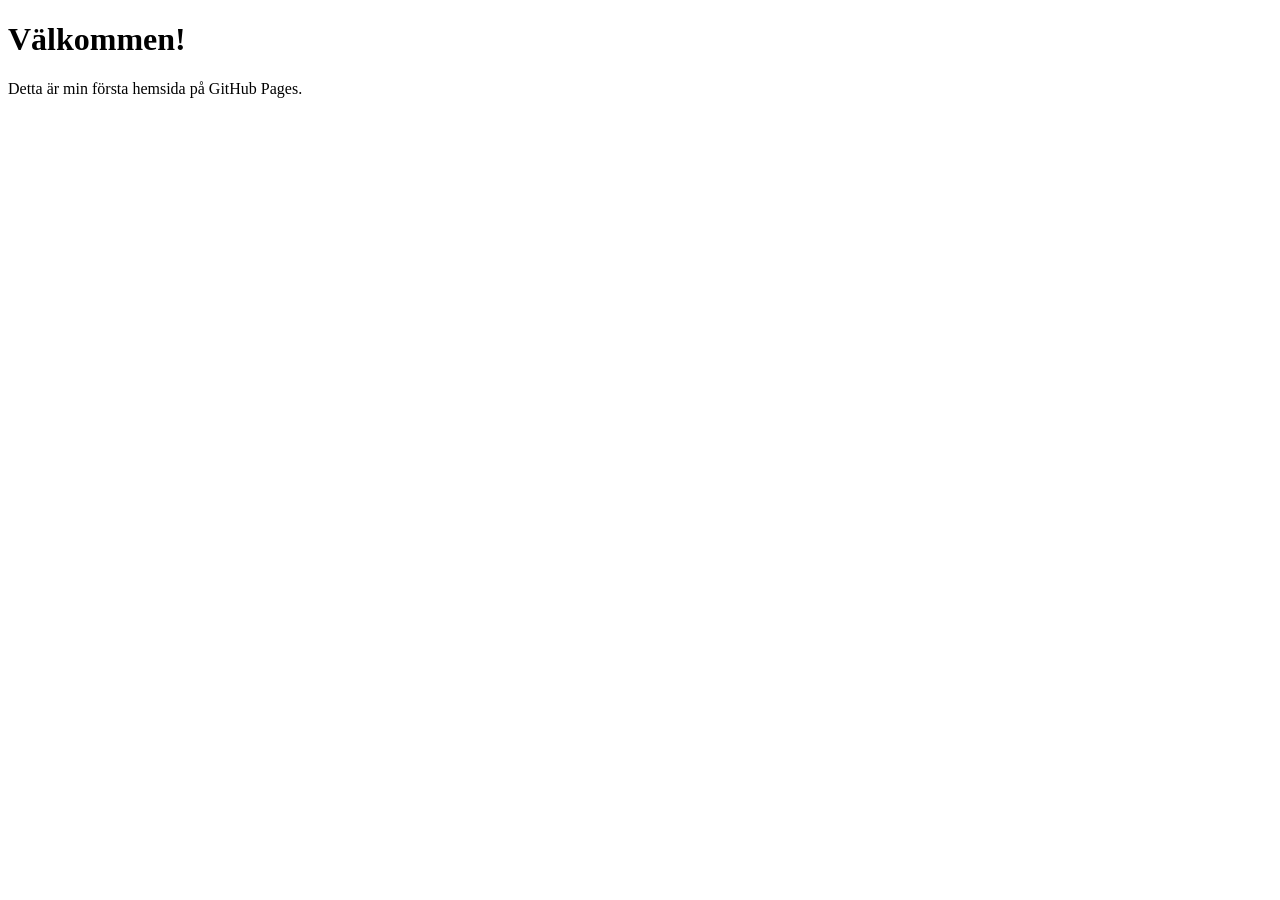
==== index.html @ ddc05e87 "Create index.html" ====
<!DOCTYPE html>
<html lang="sv">
<head>
    <meta charset="UTF-8">
    <title>Min hemsida</title>
</head>
<body>
    <h1>Välkommen!</h1>
    <p>Detta är min första hemsida på GitHub Pages.</p>
</body>
</html>
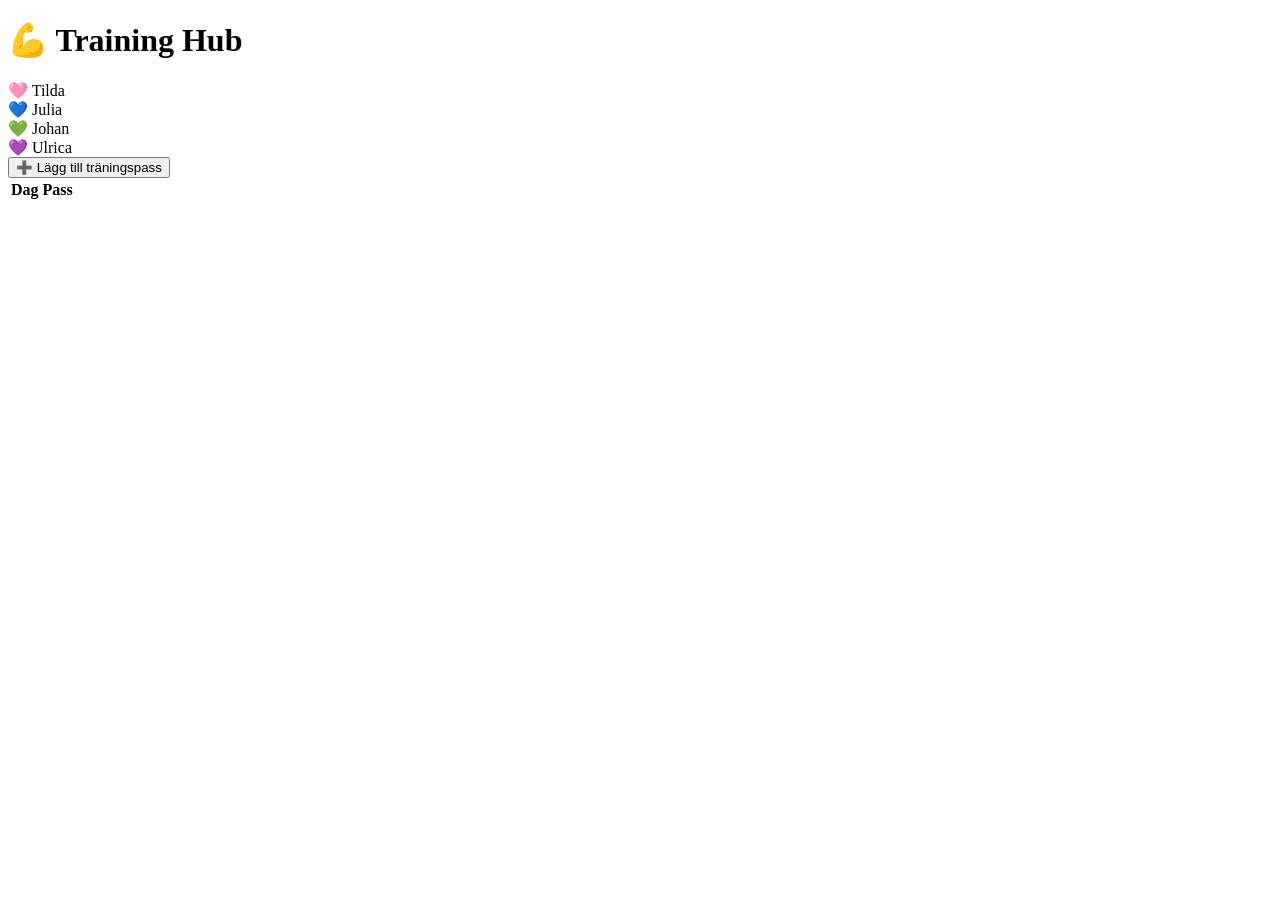
==== commit d3e85212: "Add files via upload" ====
--- a/index.html
+++ b/index.html
@@ -1,11 +1 @@
-<!DOCTYPE html>
-<html lang="sv">
-<head>
-    <meta charset="UTF-8">
-    <title>Min hemsida</title>
-</head>
-<body>
-    <h1>Välkommen!</h1>
-    <p>Detta är min första hemsida på GitHub Pages.</p>
-</body>
-</html>
+<!doctype html><html lang='sv'><head><meta charset='utf-8'><meta name='viewport' content='width=device-width,initial-scale=1'><title>Training Hub</title><link rel='stylesheet' href='style.css'></head><body><header><h1>💪 Training Hub</h1></header><section class='profiles'><div class='card tilda'>🩷 Tilda</div><div class='card julia'>💙 Julia</div><div class='card johan'>💚 Johan</div><div class='card ulrica'>💜 Ulrica</div></section><button id='add'>➕ Lägg till träningspass</button><table><thead><tr><th>Dag</th><th>Pass</th></tr></thead><tbody id='cal'></tbody></table><dialog id='dlg'><h3>Nytt pass</h3><select id='person'><option>Tilda</option><option>Julia</option><option>Johan</option><option>Ulrica</option></select><select id='day'><option>Måndag</option><option>Tisdag</option><option>Onsdag</option><option>Torsdag</option><option>Fredag</option><option>Lördag</option><option>Söndag</option></select><input id='act' placeholder='Träning'><button id='save'>Spara</button><button onclick='dlg.close()'>Stäng</button></dialog><script src='script.js'></script></body></html>
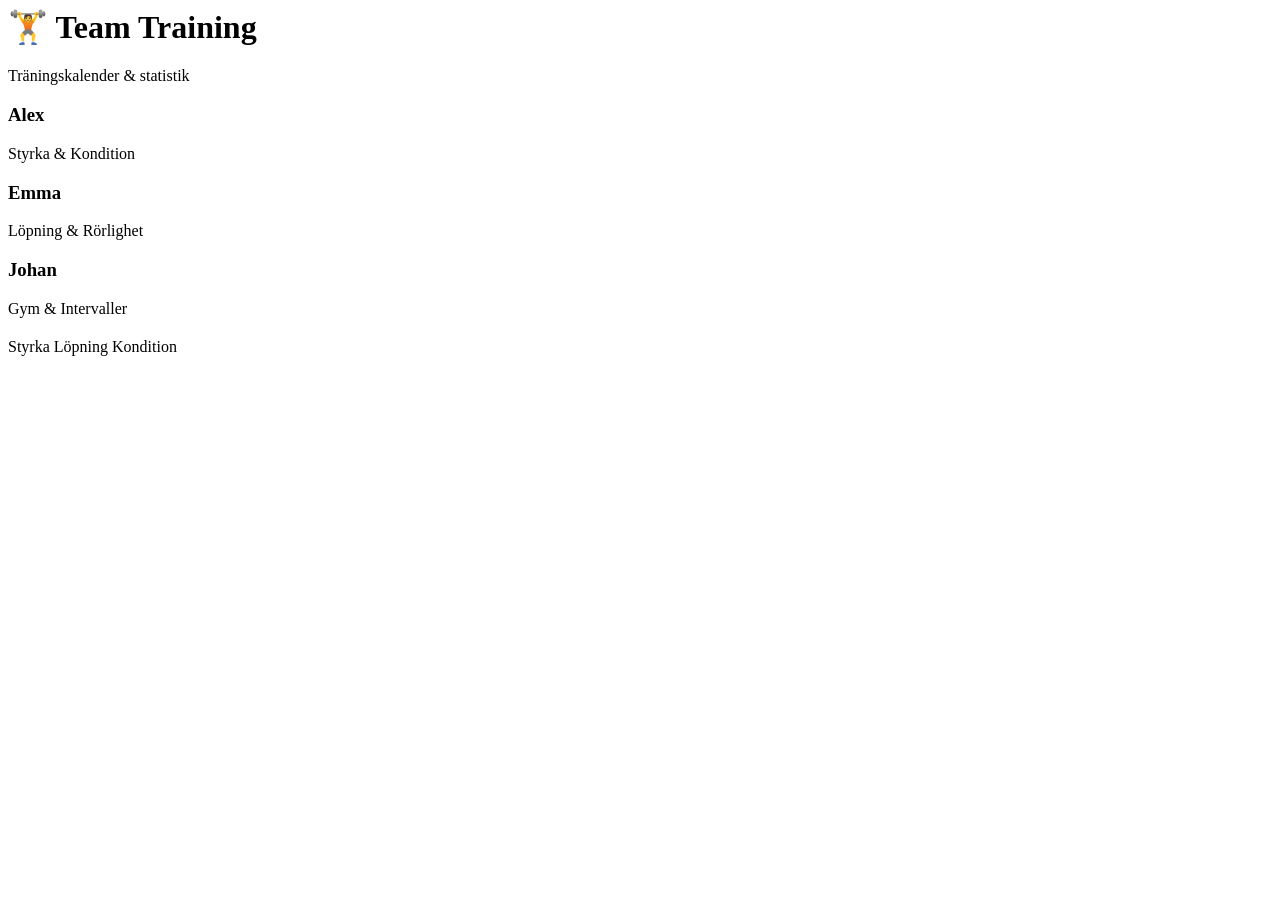
==== commit 4e145a65: "Create index.html" ====
--- a/index.html
+++ b/index.html
@@ -1 +1,52 @@
-<!doctype html><html lang='sv'><head><meta charset='utf-8'><meta name='viewport' content='width=device-width,initial-scale=1'><title>Training Hub</title><link rel='stylesheet' href='style.css'></head><body><header><h1>💪 Training Hub</h1></header><section class='profiles'><div class='card tilda'>🩷 Tilda</div><div class='card julia'>💙 Julia</div><div class='card johan'>💚 Johan</div><div class='card ulrica'>💜 Ulrica</div></section><button id='add'>➕ Lägg till träningspass</button><table><thead><tr><th>Dag</th><th>Pass</th></tr></thead><tbody id='cal'></tbody></table><dialog id='dlg'><h3>Nytt pass</h3><select id='person'><option>Tilda</option><option>Julia</option><option>Johan</option><option>Ulrica</option></select><select id='day'><option>Måndag</option><option>Tisdag</option><option>Onsdag</option><option>Torsdag</option><option>Fredag</option><option>Lördag</option><option>Söndag</option></select><input id='act' placeholder='Träning'><button id='save'>Spara</button><button onclick='dlg.close()'>Stäng</button></dialog><script src='script.js'></script></body></html>+<head>
+<meta charset="UTF-8">
+<meta name="viewport" content="width=device-width, initial-scale=1.0">
+<title>Team Training</title>
+<link rel="stylesheet" href="style.css">
+</head>
+
+<body>
+
+<header>
+    <h1>🏋️ Team Training</h1>
+    <p>Träningskalender & statistik</p>
+</header>
+
+<section class="profiles">
+    <div class="profile">
+        <h3>Alex</h3>
+        <p>Styrka & Kondition</p>
+    </div>
+
+    <div class="profile">
+        <h3>Emma</h3>
+        <p>Löpning & Rörlighet</p>
+    </div>
+
+    <div class="profile">
+        <h3>Johan</h3>
+        <p>Gym & Intervaller</p>
+    </div>
+</section>
+
+
+<section class="calendar-container">
+
+<h2 id="month"></h2>
+
+<div class="calendar" id="calendar"></div>
+
+</section>
+
+
+<div class="legend">
+    <span class="strength"></span> Styrka
+    <span class="run"></span> Löpning
+    <span class="cardio"></span> Kondition
+</div>
+
+
+<script src="script.js"></script>
+
+</body>
+</html>
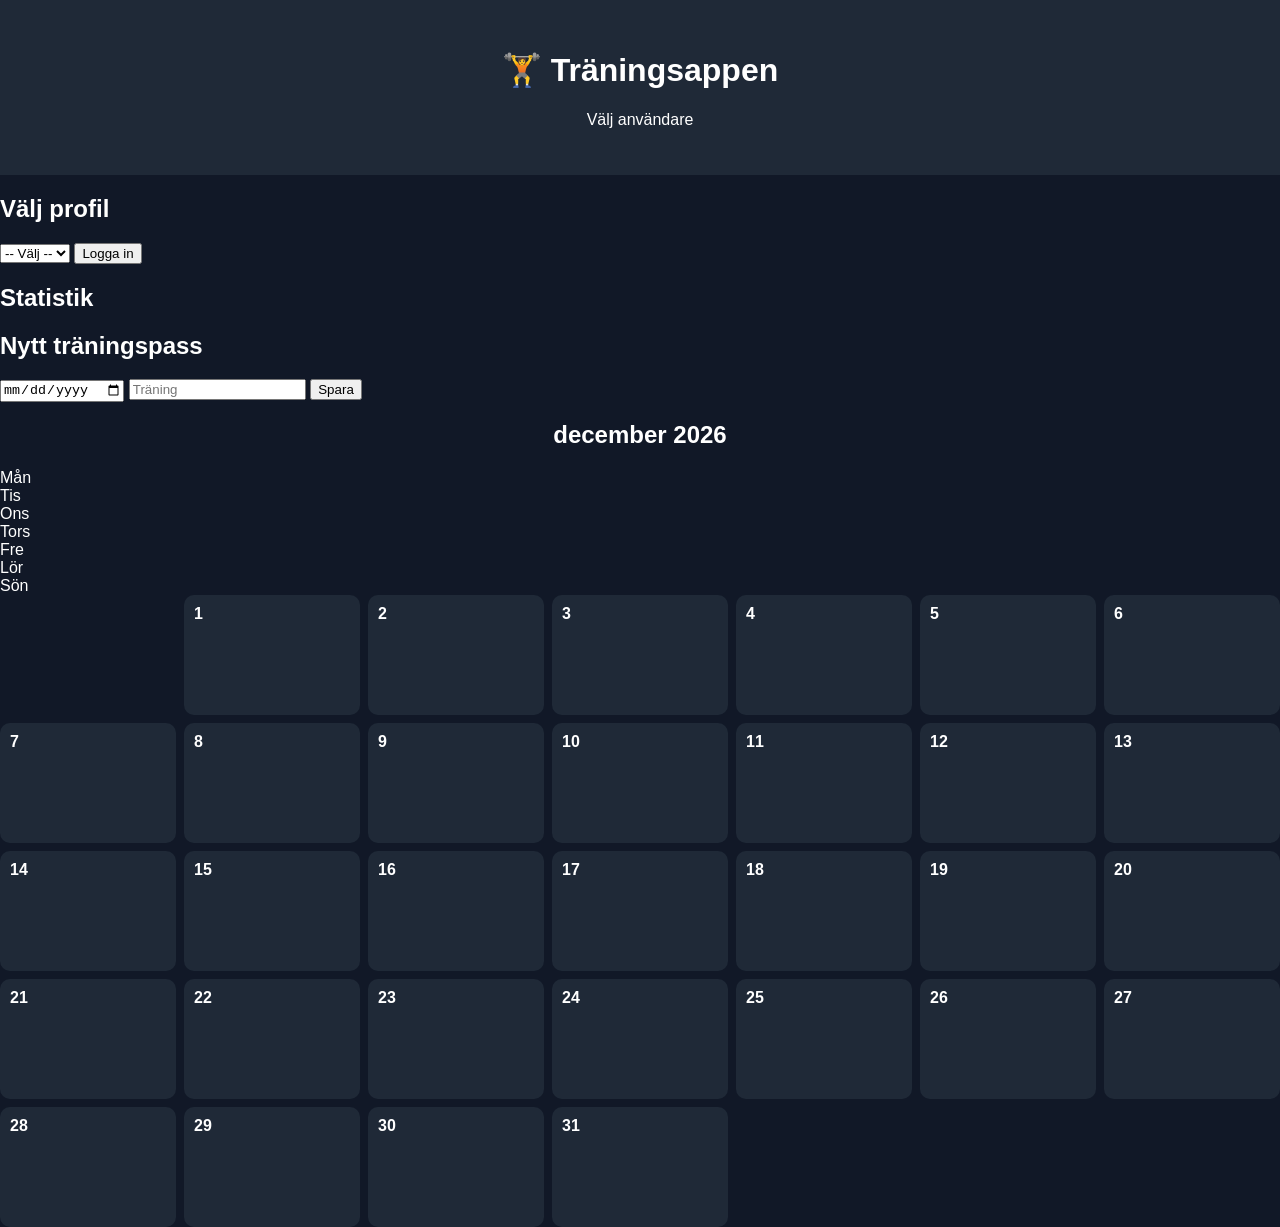
==== commit d60e91e6: "Update index.html" ====
--- a/index.html
+++ b/index.html
@@ -1,52 +1,131 @@
+<!DOCTYPE html>
+<html lang="sv">
+
 <head>
 <meta charset="UTF-8">
 <meta name="viewport" content="width=device-width, initial-scale=1.0">
-<title>Team Training</title>
+
+<title>Träningsappen</title>
+
 <link rel="stylesheet" href="style.css">
+
 </head>
+
 
 <body>
 
+
 <header>
-    <h1>🏋️ Team Training</h1>
-    <p>Träningskalender & statistik</p>
+
+<h1>🏋️ Träningsappen</h1>
+
+<p id="welcome">
+Välj användare
+</p>
+
 </header>
 
-<section class="profiles">
-    <div class="profile">
-        <h3>Alex</h3>
-        <p>Styrka & Kondition</p>
-    </div>
-
-    <div class="profile">
-        <h3>Emma</h3>
-        <p>Löpning & Rörlighet</p>
-    </div>
-
-    <div class="profile">
-        <h3>Johan</h3>
-        <p>Gym & Intervaller</p>
-    </div>
-</section>
 
 
-<section class="calendar-container">
+<section class="login">
 
-<h2 id="month"></h2>
+<h2>Välj profil</h2>
 
-<div class="calendar" id="calendar"></div>
+<select id="userSelect">
+
+<option value="">-- Välj --</option>
+<option>Johan</option>
+<option>Tilda</option>
+<option>Julia</option>
+<option>Ulrika</option>
+
+</select>
+
+
+<button onclick="login()">
+Logga in
+</button>
+
 
 </section>
 
 
-<div class="legend">
-    <span class="strength"></span> Styrka
-    <span class="run"></span> Löpning
-    <span class="cardio"></span> Kondition
+
+
+
+<section id="app" class="hidden">
+
+
+<div class="stats">
+
+<h2>Statistik</h2>
+
+<p id="total"></p>
+<p id="monthTotal"></p>
+<p id="last"></p>
+
 </div>
+
+
+
+
+
+<div class="add">
+
+
+<h2>Nytt träningspass</h2>
+
+
+<input 
+id="date"
+type="date">
+
+
+<input 
+id="training"
+placeholder="Träning">
+
+
+<button onclick="addTraining()">
+Spara
+</button>
+
+
+</div>
+
+
+
+
+
+<div class="calendarBox">
+
+<h2 id="month"></h2>
+
+
+<div class="week">
+
+<div>Mån</div>
+<div>Tis</div>
+<div>Ons</div>
+<div>Tors</div>
+<div>Fre</div>
+<div>Lör</div>
+<div>Sön</div>
+
+</div>
+
+
+<div id="calendar" class="calendar"></div>
+
+
+</div>
+
+
+</section>
 
 
 <script src="script.js"></script>
 
 </body>
+
 </html>
--- a/style.css
+++ b/style.css
@@ -0,0 +1,101 @@
+body {
+    margin:0;
+    font-family:Arial, sans-serif;
+    background:#111827;
+    color:white;
+}
+
+
+header {
+    text-align:center;
+    padding:30px;
+    background:#1f2937;
+}
+
+
+.profiles {
+    display:flex;
+    gap:20px;
+    justify-content:center;
+    padding:25px;
+    flex-wrap:wrap;
+}
+
+
+.profile {
+    background:#374151;
+    padding:20px;
+    border-radius:15px;
+    width:200px;
+    text-align:center;
+}
+
+
+.calendar-container {
+    max-width:900px;
+    margin:auto;
+    padding:20px;
+}
+
+
+#month {
+    text-align:center;
+}
+
+
+.calendar {
+    display:grid;
+    grid-template-columns:repeat(7,1fr);
+    gap:8px;
+}
+
+
+.day {
+    min-height:100px;
+    background:#1f2937;
+    border-radius:10px;
+    padding:10px;
+}
+
+
+.day h4 {
+    margin:0;
+}
+
+
+.training {
+    margin-top:8px;
+    padding:6px;
+    border-radius:8px;
+    font-size:13px;
+}
+
+
+.strength {
+    background:#2563eb;
+}
+
+
+.run {
+    background:#16a34a;
+}
+
+
+.cardio {
+    background:#dc2626;
+}
+
+
+.legend {
+    text-align:center;
+    margin:30px;
+}
+
+
+.legend span {
+    display:inline-block;
+    width:15px;
+    height:15px;
+    border-radius:50%;
+    margin:0 5px;
+}
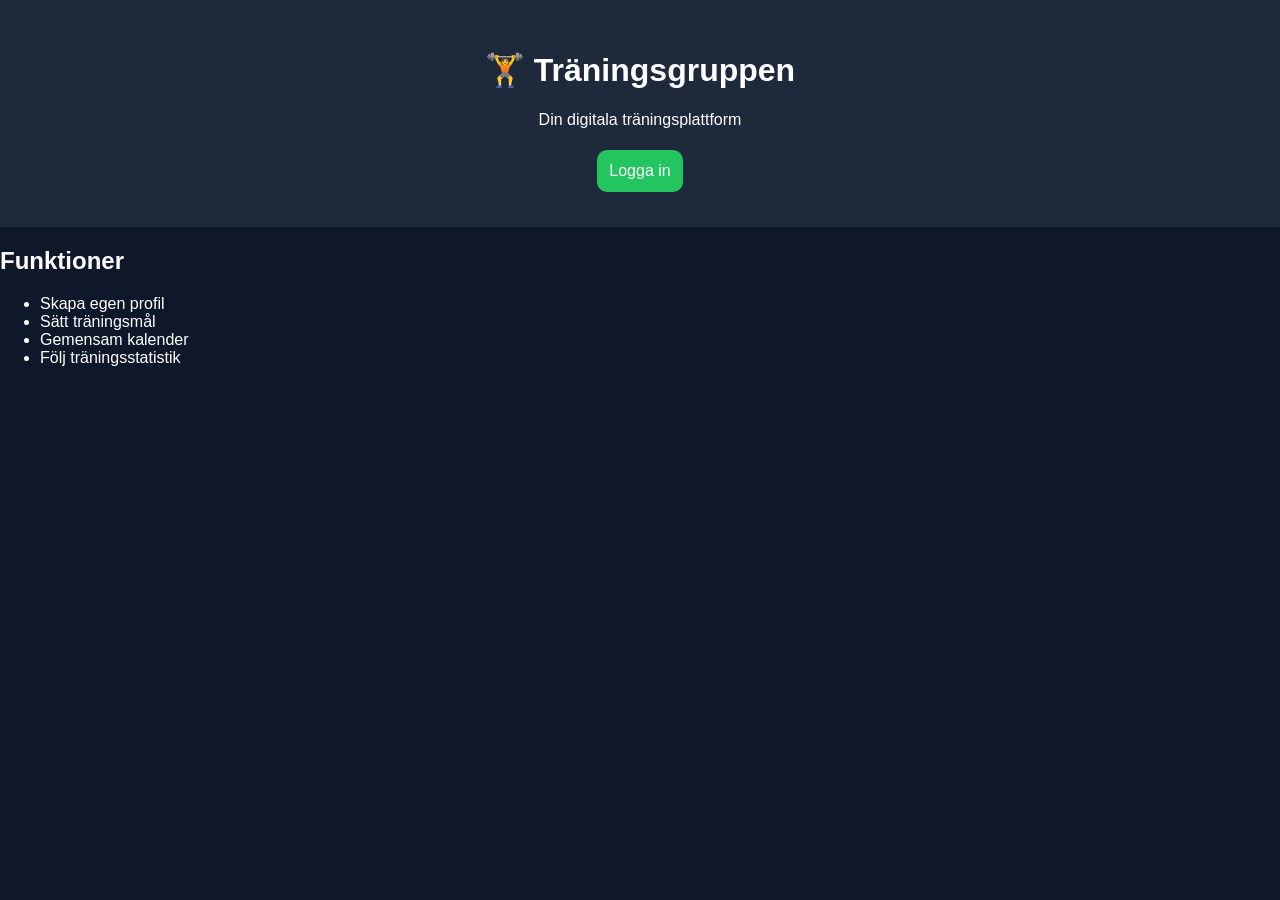
==== commit 2d92e152: "Update index.html" ====
--- a/index.html
+++ b/index.html
@@ -2,10 +2,12 @@
 <html lang="sv">
 
 <head>
+
 <meta charset="UTF-8">
-<meta name="viewport" content="width=device-width, initial-scale=1.0">
 
-<title>Träningsappen</title>
+<meta name="viewport" content="width=device-width,initial-scale=1">
+
+<title>Träningsgruppen</title>
 
 <link rel="stylesheet" href="style.css">
 
@@ -17,115 +19,39 @@
 
 <header>
 
-<h1>🏋️ Träningsappen</h1>
+<h1>🏋️ Träningsgruppen</h1>
 
-<p id="welcome">
-Välj användare
-</p>
+<p>Din digitala träningsplattform</p>
+
+<a href="login.html">
+<button>Logga in</button>
+</a>
+
 
 </header>
 
 
 
-<section class="login">
+<section class="card">
 
-<h2>Välj profil</h2>
+<h2>Funktioner</h2>
 
-<select id="userSelect">
+<ul>
 
-<option value="">-- Välj --</option>
-<option>Johan</option>
-<option>Tilda</option>
-<option>Julia</option>
-<option>Ulrika</option>
+<li>Skapa egen profil</li>
 
-</select>
+<li>Sätt träningsmål</li>
 
+<li>Gemensam kalender</li>
 
-<button onclick="login()">
-Logga in
-</button>
+<li>Följ träningsstatistik</li>
+
+</ul>
 
 
 </section>
 
 
-
-
-
-<section id="app" class="hidden">
-
-
-<div class="stats">
-
-<h2>Statistik</h2>
-
-<p id="total"></p>
-<p id="monthTotal"></p>
-<p id="last"></p>
-
-</div>
-
-
-
-
-
-<div class="add">
-
-
-<h2>Nytt träningspass</h2>
-
-
-<input 
-id="date"
-type="date">
-
-
-<input 
-id="training"
-placeholder="Träning">
-
-
-<button onclick="addTraining()">
-Spara
-</button>
-
-
-</div>
-
-
-
-
-
-<div class="calendarBox">
-
-<h2 id="month"></h2>
-
-
-<div class="week">
-
-<div>Mån</div>
-<div>Tis</div>
-<div>Ons</div>
-<div>Tors</div>
-<div>Fre</div>
-<div>Lör</div>
-<div>Sön</div>
-
-</div>
-
-
-<div id="calendar" class="calendar"></div>
-
-
-</div>
-
-
-</section>
-
-
-<script src="script.js"></script>
-
 </body>
 
 </html>
--- a/style.css
+++ b/style.css
@@ -1,101 +1,153 @@
-body {
-    margin:0;
-    font-family:Arial, sans-serif;
-    background:#111827;
-    color:white;
+body{
+
+margin:0;
+font-family:Arial;
+background:#0f172a;
+color:white;
+
 }
 
 
-header {
-    text-align:center;
-    padding:30px;
-    background:#1f2937;
+header{
+
+text-align:center;
+padding:30px;
+background:#1e293b;
+
 }
 
 
-.profiles {
-    display:flex;
-    gap:20px;
-    justify-content:center;
-    padding:25px;
-    flex-wrap:wrap;
+
+.login,
+.add,
+.stats,
+.calendarBox{
+
+max-width:900px;
+margin:20px auto;
+padding:20px;
+background:#1e293b;
+border-radius:20px;
+
 }
 
 
-.profile {
-    background:#374151;
-    padding:20px;
-    border-radius:15px;
-    width:200px;
-    text-align:center;
+
+input,
+select,
+button{
+
+padding:12px;
+border-radius:10px;
+border:none;
+margin:5px;
+font-size:16px;
+
 }
 
 
-.calendar-container {
-    max-width:900px;
-    margin:auto;
-    padding:20px;
+button{
+
+background:#22c55e;
+color:white;
+cursor:pointer;
+
 }
 
 
-#month {
-    text-align:center;
+
+.hidden{
+
+display:none;
+
 }
 
 
-.calendar {
-    display:grid;
-    grid-template-columns:repeat(7,1fr);
-    gap:8px;
+
+.week,
+.calendar{
+
+display:grid;
+grid-template-columns:repeat(7,1fr);
+gap:8px;
+
 }
 
 
-.day {
-    min-height:100px;
-    background:#1f2937;
-    border-radius:10px;
-    padding:10px;
+
+.week div{
+
+text-align:center;
+
 }
 
 
-.day h4 {
-    margin:0;
+
+.day{
+
+background:#334155;
+min-height:120px;
+padding:10px;
+border-radius:10px;
+
 }
 
 
-.training {
-    margin-top:8px;
-    padding:6px;
-    border-radius:8px;
-    font-size:13px;
+
+.event{
+
+padding:8px;
+margin-top:8px;
+border-radius:8px;
+font-size:13px;
+
 }
 
 
-.strength {
-    background:#2563eb;
+
+.Johan{
+
+background:#2563eb;
+
 }
 
 
-.run {
-    background:#16a34a;
+.Tilda{
+
+background:#db2777;
+
 }
 
 
-.cardio {
-    background:#dc2626;
+.Julia{
+
+background:#16a34a;
+
 }
 
 
-.legend {
-    text-align:center;
-    margin:30px;
+.Ulrika{
+
+background:#9333ea;
+
 }
 
 
-.legend span {
-    display:inline-block;
-    width:15px;
-    height:15px;
-    border-radius:50%;
-    margin:0 5px;
+
+@media(max-width:600px){
+
+.calendar{
+
+grid-template-columns:repeat(7,1fr);
+
 }
+
+
+.day{
+
+min-height:80px;
+font-size:12px;
+
+}
+
+}
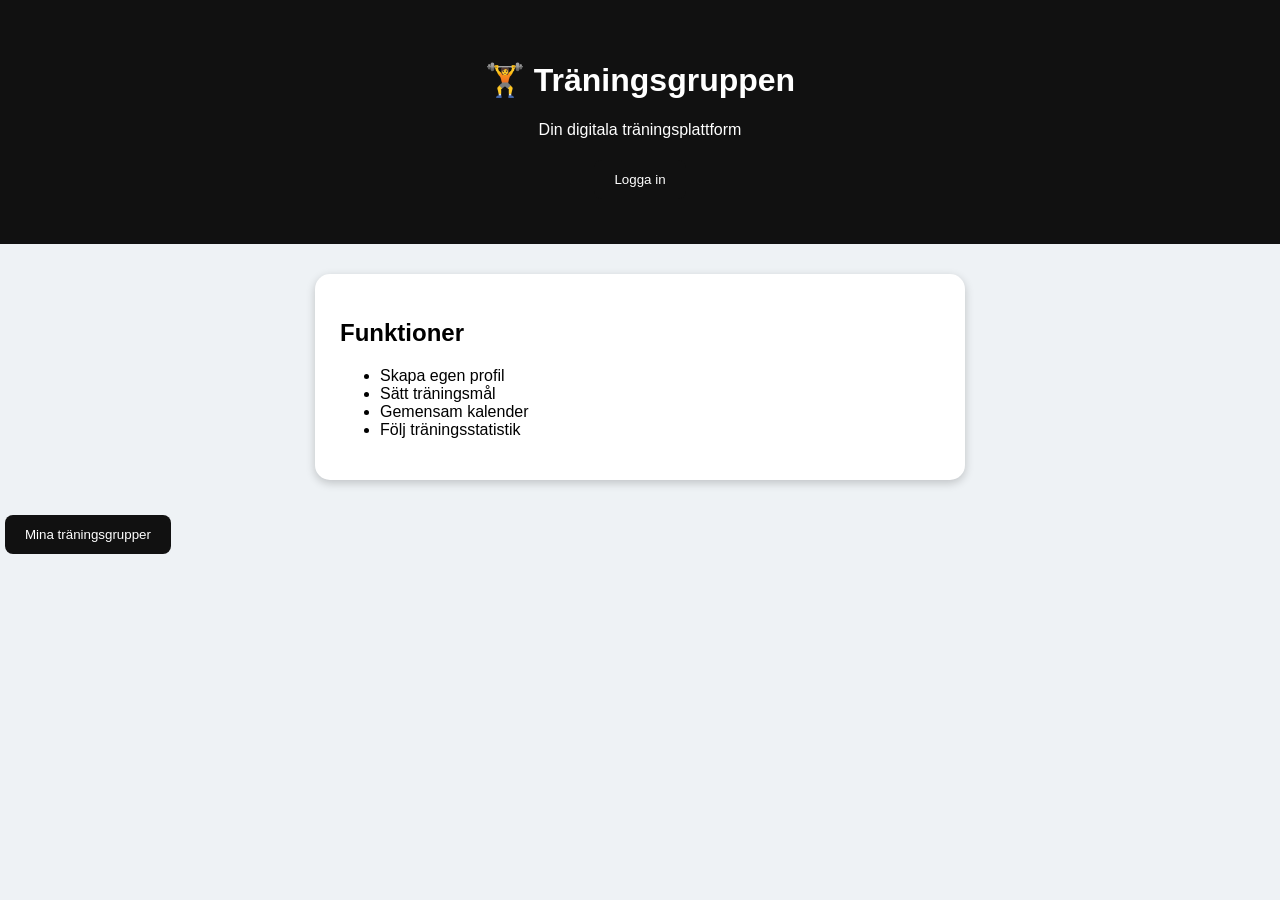
==== commit 265e2fcd: "Update index.html" ====
--- a/index.html
+++ b/index.html
@@ -55,3 +55,11 @@
 </body>
 
 </html>
+
+<a href="groups.html">
+
+<button>
+Mina träningsgrupper
+</button>
+
+</a>
--- a/style.css
+++ b/style.css
@@ -1,81 +1,21 @@
 body{
 
+font-family:Arial;
+
+background:#eef2f5;
+
 margin:0;
-font-family:Arial;
-background:#0f172a;
-color:white;
 
 }
 
 
 header{
 
-text-align:center;
-padding:30px;
-background:#1e293b;
+background:#111;
 
-}
+color:white;
 
-
-
-.login,
-.add,
-.stats,
-.calendarBox{
-
-max-width:900px;
-margin:20px auto;
-padding:20px;
-background:#1e293b;
-border-radius:20px;
-
-}
-
-
-
-input,
-select,
-button{
-
-padding:12px;
-border-radius:10px;
-border:none;
-margin:5px;
-font-size:16px;
-
-}
-
-
-button{
-
-background:#22c55e;
-color:white;
-cursor:pointer;
-
-}
-
-
-
-.hidden{
-
-display:none;
-
-}
-
-
-
-.week,
-.calendar{
-
-display:grid;
-grid-template-columns:repeat(7,1fr);
-gap:8px;
-
-}
-
-
-
-.week div{
+padding:40px;
 
 text-align:center;
 
@@ -83,71 +23,60 @@
 
 
 
-.day{
+.card{
 
-background:#334155;
-min-height:120px;
-padding:10px;
-border-radius:10px;
+background:white;
+
+max-width:600px;
+
+margin:30px auto;
+
+padding:25px;
+
+border-radius:15px;
+
+box-shadow:0 3px 10px #0003;
 
 }
 
 
 
-.event{
+input{
 
-padding:8px;
-margin-top:8px;
-border-radius:8px;
-font-size:13px;
+width:100%;
+
+padding:12px;
+
+margin:8px 0;
+
+box-sizing:border-box;
 
 }
 
 
 
-.Johan{
+button{
 
-background:#2563eb;
+background:#111;
 
-}
+color:white;
 
+padding:12px 20px;
 
-.Tilda{
+border:0;
 
-background:#db2777;
+border-radius:8px;
 
-}
+cursor:pointer;
 
-
-.Julia{
-
-background:#16a34a;
-
-}
-
-
-.Ulrika{
-
-background:#9333ea;
+margin:5px;
 
 }
 
 
 
-@media(max-width:600px){
+button:hover{
 
-.calendar{
-
-grid-template-columns:repeat(7,1fr);
+opacity:.8;
 
 }
-
-
-.day{
-
-min-height:80px;
-font-size:12px;
-
-}
-
-}
